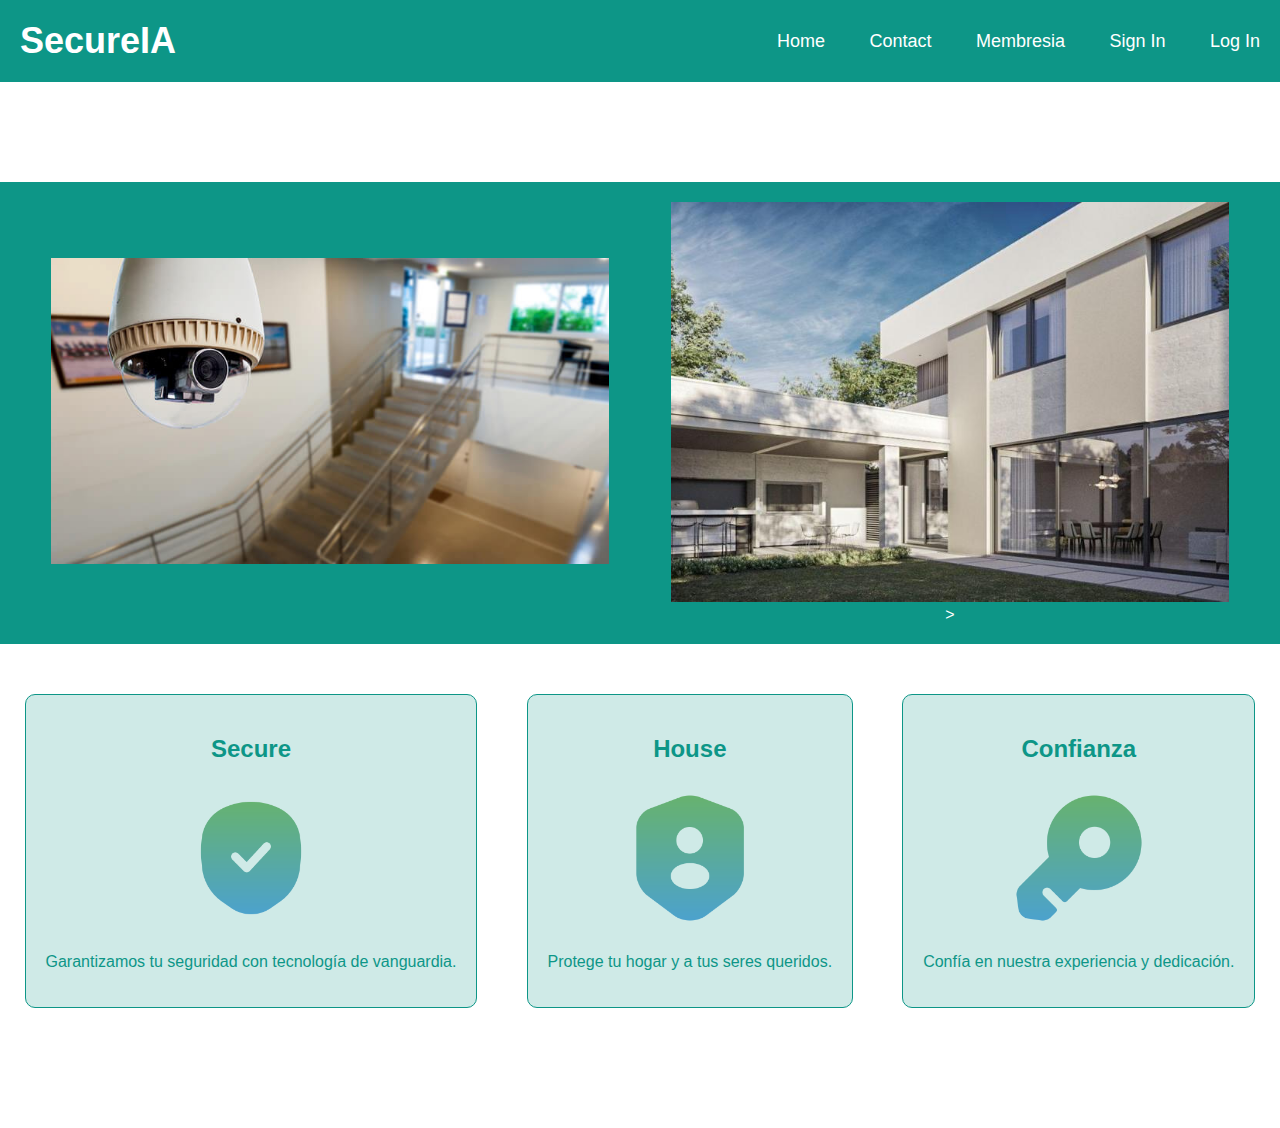
==== index.html @ 6e35e70f "Add files via upload" ====
<!DOCTYPE html>
<html>
<head>
    <meta charset="UTF-8">
    <title>SecureIA - Servicios de Vigilancia con Inteligencia Artificial</title>
    <link rel="stylesheet" type="text/css" href="styles.css">
</head>
<body>
    <header>
        <div class="navbar">
            <div class="logo">
                <h1 style ="font-size: 36px; color: #fff; margin: 0;">SecureIA</h1>
            </div>
            <nav>
                <ul>
                    <li><a href="index.html">Home</a></li>
                    <li><a href="contact.html">Contact</a></li>
                    <li><a href="Membresia.html">Membresia</a></li>
                    <li><a href="Sign In.html">Sign In</a></li>
                    <li><a href="Log In.html">Log In</a></li>
                </ul>
            </nav>
        </div>
    </header>

    <section class="landing">
        <div class="color-strip">
            <div class="image-box">
                <img src="images/secure-image.png" alt="Secure">
            </div>
            <div class="image-box">
                <img src="images/house-image.jpg" alt="House" width="730" height="400">>
            </div>
        </div>
        <div class="features">
            <div class="feature">
                <h2>Secure</h2>
                <img src="images/blindaje.png" alt="Secure" width="150" height="150">
                <p>Garantizamos tu seguridad con tecnología de vanguardia.</p>
            </div>
            <div class="feature">
                <h2>House</h2>
                <img src="images/proteger.png" alt="Secure" width="150" height="150">
                <p>Protege tu hogar y a tus seres queridos.</p>
            </div>
            <div class="feature">
                <h2>Confianza</h2>
                <img src="images/llave.png" alt="Secure" width="150" height="150">
                <p>Confía en nuestra experiencia y dedicación.</p>
            </div>
        </div>
    </section>
</body>
</html>
---- styles.css ----
/* Home.hmtl */

body {
    margin: 0;
    padding: 0;
    font-family: Arial, sans-serif;
}

.navbar {
    display: flex;
    justify-content: space-between;
    align-items: center;
    background-color: #0D9687;
    padding: 20px 0;
}

.navbar .logo {
    margin-left: 20px;
}

.navbar h1 {
    font-size: 36px;
    color: #fff;
    margin: 0;
}

.navbar nav ul li {
    display: inline;
    margin: 0 20px;
    font-size: 18px;
}

.landing {
    background-image: url('background.jpg');
    background-size: cover;
    background-position: center;
    text-align: center;
    padding: 100px 0;
    color: #fff;
}

.color-strip {
    background-color: #0D9687;
    display: flex;
    justify-content: space-around;
    align-items: center;
    padding: 20px;
}

.image-box {
    width: 45%;
    text-align: center;
}

.image-box img {
    max-width: 100%;
}

.features {
    display: flex;
    flex-wrap: wrap;
    justify-content: space-around;
    align-items: center;
    margin-top: 30px;
}

.feature {
    text-align: center;
    margin: 20px;
    padding: 20px;
    border: 1px solid #0D9687;
    border-radius: 10px;
    background-color: rgba(13, 150, 135, 0.2);
}

.feature h2 {
    font-size: 24px;
    color: #0D9687;
}

.feature img {
    width: 150px;
    height: 150px;
}

.feature p {
    font-size: 16px;
    color: #0D9687;
}

/* Estilos para la barra de navegación */
.navbar ul {
    list-style: none;
    margin: 0;
    padding: 0;
}

.navbar ul li {
    display: inline;
    margin: 0 20px;
    font-size: 18px;
}

.navbar ul li a {
    text-decoration: none;
    color: #fff;
    transition: color 0.3s;
}

.navbar ul li a:hover {
    color: #0D9687;
}

/* Contact.hmtl */
/* Estilos para la página Contact */
.contact-form {
    text-align: center;
    padding: 50px;
}

.contact-container {
    background-color: #f2f2f2; /* Color de fondo del cuadro del formulario */
    border: 2px solid #0D9687; /* Borde del cuadro del formulario */
    border-radius: 10px; /* Borde redondeado del cuadro del formulario */
    padding: 20px;
    display: flex;
    justify-content: center; /* Centra horizontalmente el contenido dentro del cuadro */
    max-width: 1000px; /* Ajusta el ancho máximo aquí */
    height: auto; /* Alto del cuadro (ajusta según tus necesidades) */
    width: 500px;
    margin: 0 auto; /* Centra el cuadro horizontalmente */
}


.contact-form form {
    text-align: left;
    max-width: 400px;
    margin: 0 auto;
}

.contact-form label {
    display: block;
    font-weight: bold;
    margin-top: 20px;
    color: #0D9687;
}

.contact-form input,
.contact-form textarea {
    width: 100%;
    padding: 10px;
    margin-top: 10px;
    border: 1px solid #ccc;
    border-radius: 5px;
}

.contact-form button {
    background-color: #0D9687;
    color: #fff;
    border: none;
    border-radius: 5px;
    padding: 10px 20px;
    margin-top: 20px;
    cursor: pointer;
}

.contact-form button:hover {
    background-color: #0B8374;
}

.contact-image {
    text-align: center;
}

.contact-image img {
    max-width: 100%;
}

/* Member.hmtl */

.membership {
    display: flex;
    justify-content: space-between;
    align-items: center;
    text-align: center;
    padding: 50px;
}

.membership-image {
    margin-right: 20px;
}

.membership-plans {
    display: flex;
    flex-direction: column;
    align-items: center;
}

.membership-plan {
    border: 2px solid #0D9687;
    border-radius: 10px;
    padding: 20px;
    margin: 10px;
    text-align: center;
    width: 200px;
    background-color: rgba(13, 150, 135, 0.2);
}

.membership-plan h2 {
    font-size: 24px;
    color: #0D9687;
    border-bottom: 1px solid #0D9687;
    padding-bottom: 10px;
}

.membership-plan p {
    font-size: 16px;
    color: #0D9687;
    margin: 15px 0;
}

.search-bar {
    margin-top: 50px;
    text-align: center;
}

.search-bar input {
    padding: 10px;
    border: 2px solid #0D9687;
    border-radius: 5px;
    width: 300px;
}

.search-bar button {
    background-color: #0D9687;
    color: #fff;
    border: none;
    border-radius: 5px;
    padding: 10px 20px;
    margin-left: 10px;
    cursor: pointer;
}

.search-bar button:hover {
    background-color: #0B8374;
}

/* Mueve el buscador hacia el pie de página */
footer {
    background-color: #0D9687;
    text-align: center;
    padding: 20px 0;
    position: absolute;
    bottom: 0;
    width: 100%;
    color: #fff;
}

/* Sign In.hmtl */

.sign-in {
    text-align: center;
    padding: 50px;
}

.sign-in h1 {
    font-size: 36px;
    color: #0D9687;
}

.sign-in form {
    margin: 0 auto;
    max-width: 300px;
}

.sign-in label {
    display: block;
    font-weight: bold;
    margin-top: 20px;
    color: #0D9687;
}

.sign-in input {
    width: 100%;
    padding: 10px;
    margin-top: 10px;
    border: 2px solid #0D9687;
    border-radius: 5px;
}

.sign-in button {
    background-color: #0D9687;
    color: #fff;
    border: none;
    border-radius: 5px;
    padding: 10px 20px;
    margin-top: 20px;
    cursor: pointer;
}

.sign-in button:hover {
    background-color: #0B8374;
}

/* Log In.html */

.log-in {
    text-align: center;
    padding: 50px;
}

.log-in h1 {
    font-size: 36px;
    color: #0D9687;
}

.log-in form {
    margin: 0 auto;
    max-width: 300px;
}

.log-in label {
    display: block;
    font-weight: bold;
    margin-top: 20px;
    color: #0D9687;
}

.log-in input {
    width: 100%;
    padding: 10px;
    margin-top: 10px;
    border: 2px solid #0D9687;
    border-radius: 5px;
}

.log-in button {
    background-color: #0D9687;
    color: #fff;
    border: none;
    border-radius: 5px;
    padding: 10px 20px;
    margin-top: 20px;
    cursor: pointer;
}

.log-in button:hover {
    background-color: #0B8374;
}
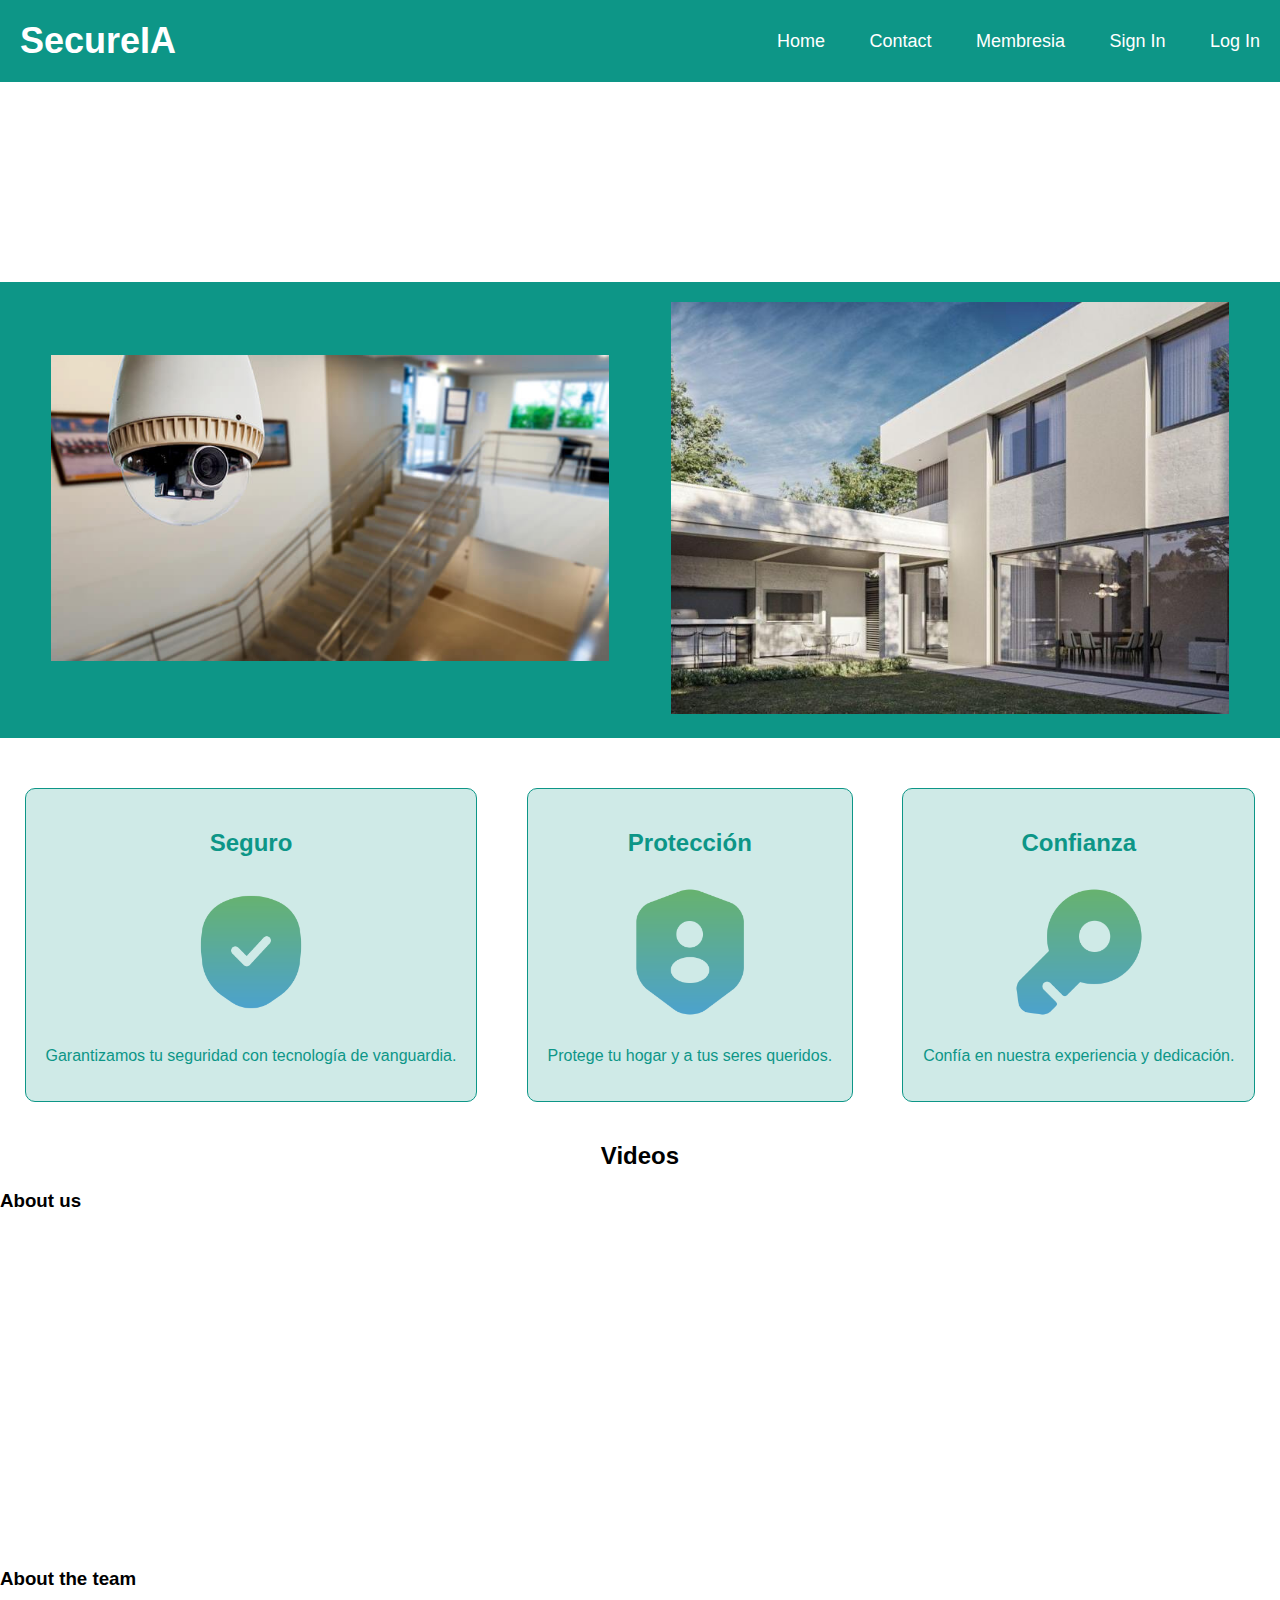
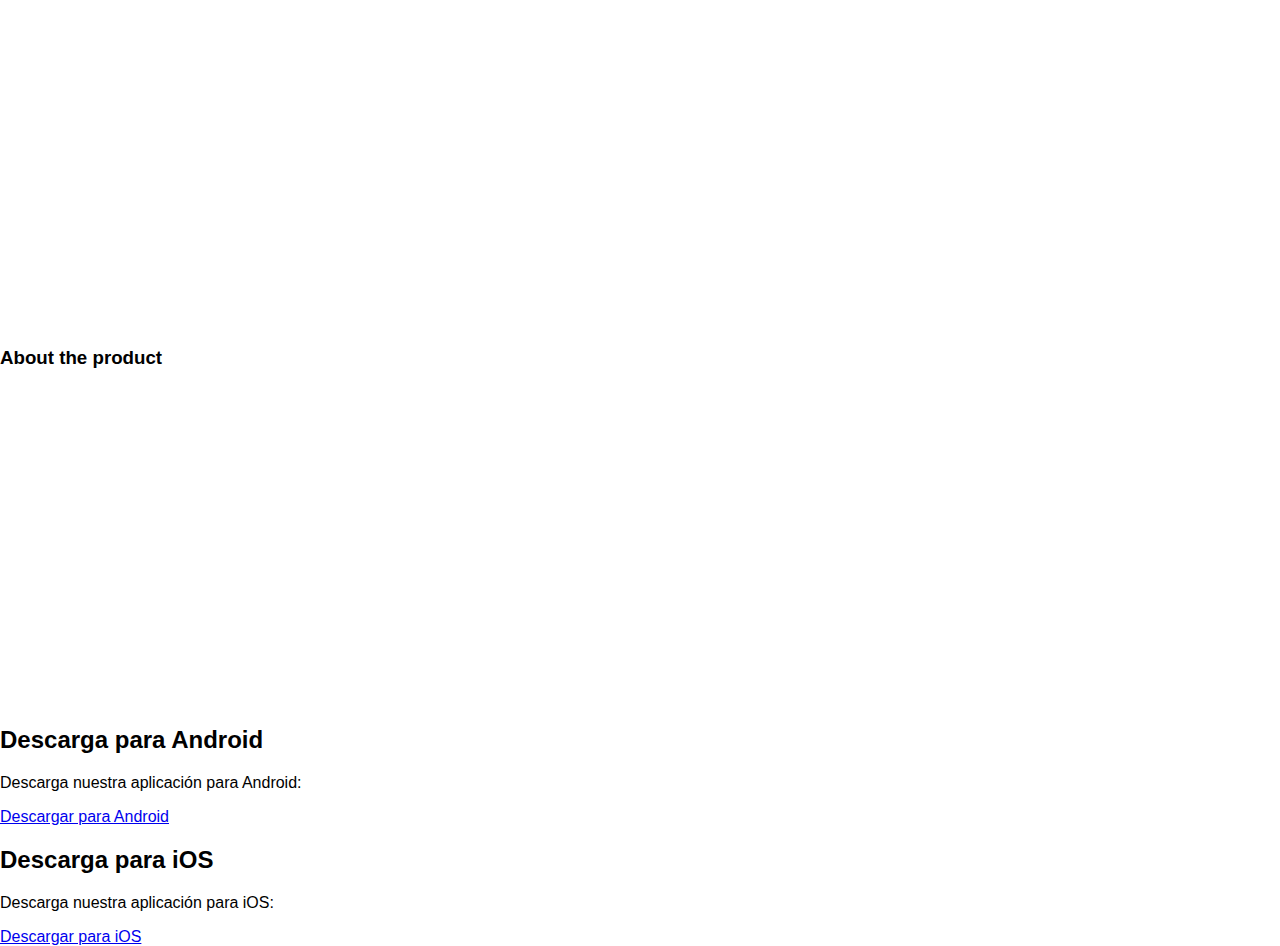
==== commit bf38467a: "Update index.html" ====
--- a/index.html
+++ b/index.html
@@ -1,19 +1,20 @@
 <!DOCTYPE html>
-<html>
+<html lang="es">
 <head>
     <meta charset="UTF-8">
-    <title>SecureIA - Servicios de Vigilancia con Inteligencia Artificial</title>
+    <meta name="viewport" content="width=device-width, initial-scale=1.0">
+    <title>SecureIA - Seguridad para Hogares</title>
     <link rel="stylesheet" type="text/css" href="styles.css">
 </head>
 <body>
     <header>
         <div class="navbar">
             <div class="logo">
-                <h1 style ="font-size: 36px; color: #fff; margin: 0;">SecureIA</h1>
+                <h1>SecureIA</h1>
             </div>
             <nav>
                 <ul>
-                    <li><a href="index.html">Home</a></li>
+                    <li><a href="Home.html">Home</a></li>
                     <li><a href="contact.html">Contact</a></li>
                     <li><a href="Membresia.html">Membresia</a></li>
                     <li><a href="Sign In.html">Sign In</a></li>
@@ -24,31 +25,63 @@
     </header>
 
     <section class="landing">
-        <div class="color-strip">
-            <div class="image-box">
-                <img src="images/secure-image.png" alt="Secure">
+    </section>
+
+    <section class="color-strip">
+        <div class="image-box">
+            <img src="images/secure-image.png" alt="Secure" style="max-width: 100%;">
+        </div>
+        <div class="image-box">
+            <img src="images/house-image.jpg" alt="House" style="max-width: 100%;">
+        </div>
+    </section>
+
+    <section class="features">
+        <div class="feature">
+            <h2>Seguro</h2>
+            <img src="images/blindaje.png" alt="Secure">
+            <p>Garantizamos tu seguridad con tecnología de vanguardia.</p>
+        </div>
+        <div class="feature">
+            <h2>Protección</h2>
+            <img src="images/proteger.png" alt="Secure">
+            <p>Protege tu hogar y a tus seres queridos.</p>
+        </div>
+        <div class="feature">
+            <h2>Confianza</h2>
+            <img src="images/llave.png" alt="Secure">
+            <p>Confía en nuestra experiencia y dedicación.</p>
+        </div>
+    </section>
+
+    <section class="Videos">
+        <h2 style="text-align:center">Videos</h2>
+        <div class="video-container">
+            <div class="video">
+                <h3>About us</h3>
+                <video width="560" height="315" src="https://www.youtube.com/embed/VIDEO_ID_1" frameborder="0" allowfullscreen></video>
             </div>
-            <div class="image-box">
-                <img src="images/house-image.jpg" alt="House" width="730" height="400">>
+            <div class="video">
+                <h3>About the team</h3>
+                <iframe width="560" height="315" src="https://www.youtube.com/embed/lyiNOO-VWtU?si=iwgwmZx307Dkb6Fk" title="YouTube video player" frameborder="0" allow="accelerometer; autoplay; clipboard-write; encrypted-media; gyroscope; picture-in-picture; web-share" allowfullscreen></iframe>
             </div>
-        </div>
-        <div class="features">
-            <div class="feature">
-                <h2>Secure</h2>
-                <img src="images/blindaje.png" alt="Secure" width="150" height="150">
-                <p>Garantizamos tu seguridad con tecnología de vanguardia.</p>
-            </div>
-            <div class="feature">
-                <h2>House</h2>
-                <img src="images/proteger.png" alt="Secure" width="150" height="150">
-                <p>Protege tu hogar y a tus seres queridos.</p>
-            </div>
-            <div class="feature">
-                <h2>Confianza</h2>
-                <img src="images/llave.png" alt="Secure" width="150" height="150">
-                <p>Confía en nuestra experiencia y dedicación.</p>
+            <div class="video">
+                <h3>About the product</h3>
+                <iframe width="560" height="315" src="https://www.youtube.com/embed/sEaHBN8y2aA?si=xu50T2FgOSCRY87E" title="YouTube video player" frameborder="0" allow="accelerometer; autoplay; clipboard-write; encrypted-media; gyroscope; picture-in-picture; web-share" allowfullscreen></iframe>
             </div>
         </div>
     </section>
+
+    <section class="descarga-android">
+        <h2>Descarga para Android</h2>
+        <p>Descarga nuestra aplicación para Android:</p>
+        <a href="enlace_de_descarga_para_android">Descargar para Android</a>
+    </section>
+
+    <section class="descarga-ios">
+        <h2>Descarga para iOS</h2>
+        <p>Descarga nuestra aplicación para iOS:</p>
+        <a href="enlace_de_descarga_para_ios">Descargar para iOS</a>
+    </section>
 </body>
-</html>+</html>
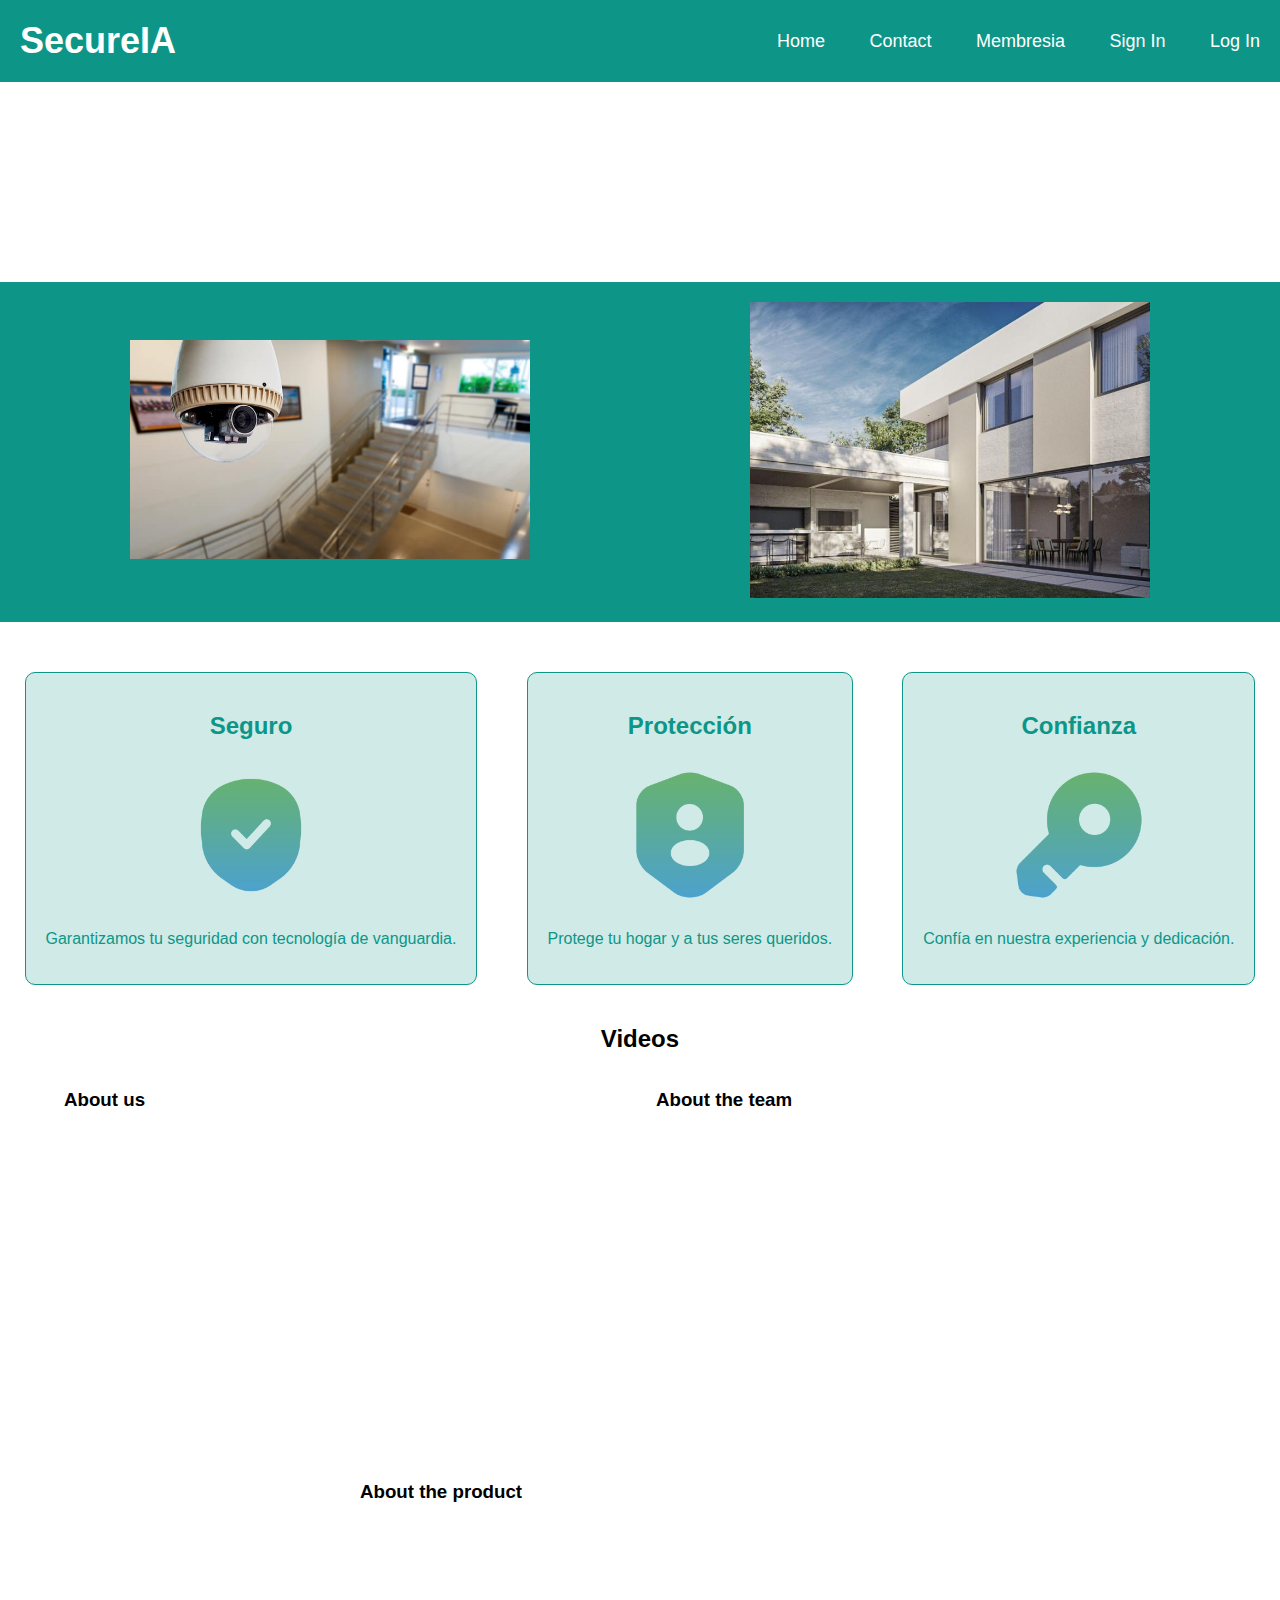
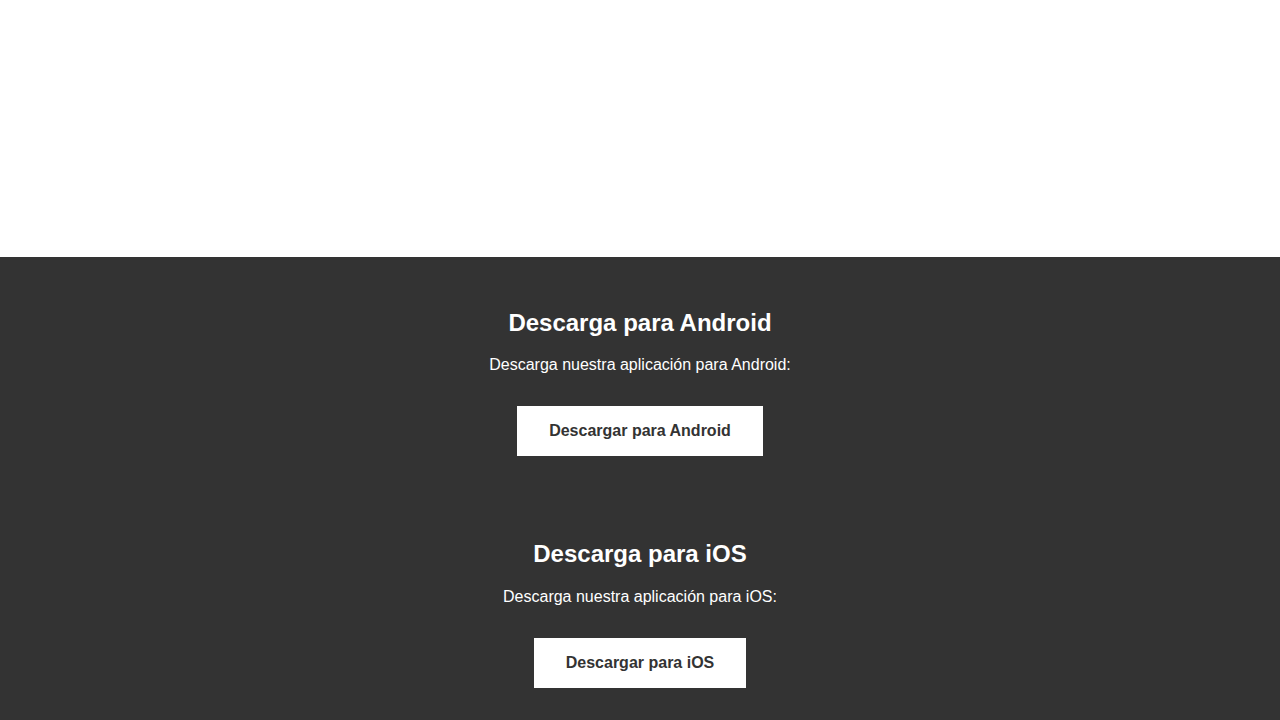
==== commit 5bf5a538: "Update index.html" ====
--- a/index.html
+++ b/index.html
@@ -59,7 +59,7 @@
         <div class="video-container">
             <div class="video">
                 <h3>About us</h3>
-                <video width="560" height="315" src="https://www.youtube.com/embed/VIDEO_ID_1" frameborder="0" allowfullscreen></video>
+                <iframe width="560" height="315" src="https://www.youtube.com/embed/VIDEO_ID_1" frameborder="0" allowfullscreen></iframe>
             </div>
             <div class="video">
                 <h3>About the team</h3>
--- a/styles.css
+++ b/styles.css
@@ -347,3 +347,42 @@
 .log-in button:hover {
     background-color: #0B8374;
 }
+
+
+.image-box {
+    flex: 1;
+    max-width: 400px;
+}
+
+.video-container {
+    display: flex;
+    flex-wrap: wrap;            
+    justify-content: center;
+}
+
+.video {
+    margin: 1em;
+}
+
+.video h3 {
+    margin-top: 0;
+}
+
+.descarga-android,
+.descarga-ios {
+    background-color: #333;
+    color: #fff;
+    padding: 2em 0;
+    text-align: center;
+}
+
+.descarga-android a,
+.descarga-ios a {
+    display: inline-block;
+    padding: 1em 2em;
+    background-color: #fff;
+    color: #333;
+    text-decoration: none;
+    font-weight: bold;
+    margin-top: 1em;
+    }
